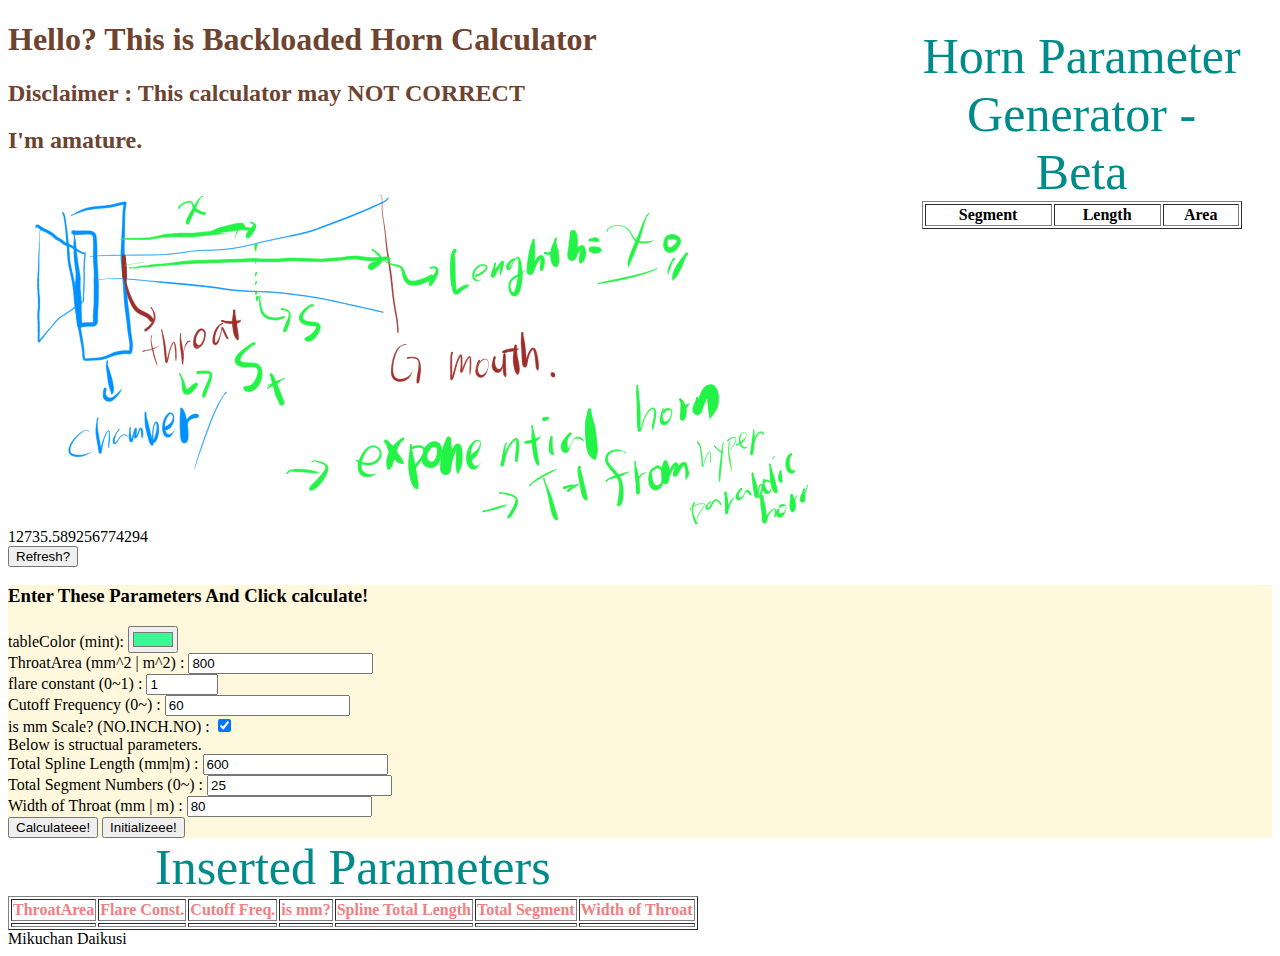
==== Calculator/index.html @ a5f78f8b "Add files via upload" ====
<!DOCTYPE html>
<head>
<link rel="shortcut icon" href="favicon.png" /><!-- MoeMoe favicon-->
<link rel="stylesheet" href="style/style.css">
</head>

<title>
    Back Loaded Horn Calculator! For Newbee
</title>



<html>

<div id = "TopPage">
    <h1> Hello? This is Backloaded Horn Calculator</h1>

    <h2>Disclaimer : This calculator may NOT CORRECT </h2>
    <h2>  I'm amature.</h2>
    <img id = "SPECimage" src = "images/SPECS.png">
</div>

<body>
    <div id = "Ans"></div> <!--Temporary Answer Value AT END? PLEASE CHANGE TO TABLE!!!!-->

    <div id = "table"></div>
        <button onclick='console.log("Refreshing")'>Refresh?</button>

        <div id = "dataInput">
        <h3>Enter These Parameters And Click calculate! <br/></h3>
        <form id = "parameterInput" onsubmit="return false;" method="post">
            tableColor (mint): <input type = "color" id= "tableColor" value = "#3BF796"><br>
            ThroatArea (mm^2 | m^2) : <input type = "number" id = "throatArea" size = 10 value = "800"><br>
            flare constant (0~1) : <input type = "number" id = "flareConst" min = "0" max = "1" step = "0.01" value = "1"><br>
            Cutoff Frequency (0~) : <input type = "number" id = "cutOffFreq" value ="60"><br>
            is mm Scale? (NO.INCH.NO) : <input type = "checkbox" id = "ismm" checked><br>

            Below is structual parameters.<br>
            Total Spline Length (mm|m) : <input type = "number" id = "splineTotLength" value ="600"><br>
            Total Segment Numbers (0~) : <input type = "number" id = "totalSegmentNum" value = "25"><br>
            Width of Throat (mm | m) : <input type = "number" id = "throatWidth" value = "80"><br>
            

            <input type = "submit" value = "Calculateee!" onclick="updateParameter()">
            <input type = "reset" value = "Initializeee!">
        </form>
        <!--Get Value from input with { document.getElementById("id").value } -->
    </div>  
    <div id = "ParametersTable">
        <table border = "1"> <!-- Table For Calculating Functions. If you don't know Variables, Please View Images.  -->

            <caption id = "capParametersTable">Inserted Parameters</caption>
            <tr>
                <th>ThroatArea</th>
                <th>Flare Const.</th>
                <th>Cutoff Freq.</th>
                <th>is mm?</th>
                <th>Spline Total Length</th>
                <th>Total Segment</th>
                <th>Width of Throat</th>

            </tr>
            
            <tr id = "tdParametersTable">
                <td id = "tdthroatArea"></td>
                <td id = "tdflareConst"></td>
                <td id = "tdcutOffFreq"></td>
                <td id = "tdismm"></td>
                <td id = "tdsplineTotLength"></td>
                <td id = "tdtotalSegmentNum"></td>
                <td id = "tdthroatWidth"></td>

            </tr>
        </table>
    </div>

    <table border = "1" id = "calculatedTable">
        <caption id = "capCalculatedTable">Horn Parameter Generator - Beta</caption>
        <tr>
            <th>Segment</th>
            <th>Length</th>
            <th>Area</th>
        </tr>
        <div id = "insertTableParameter"></div>
    </table>
    <div contenteditable>Mikuchan Daikusi</div>
</body>


<!--
<script src="https://unpkg.com/d3@3/d3.min.js"></script>
<script src="https://unpkg.com/function-plot@1/dist/function-plot.js"></script>
<script src="https://cdn.jsdelivr.net/npm/nerdamer@latest/nerdamer.core.js"></script>
<script src="https://cdn.jsdelivr.net/npm/nerdamer@latest/Algebra.js"></script>
<script src="https://cdn.jsdelivr.net/npm/nerdamer@latest/Calculus.js"></script>
<script src="https://cdn.jsdelivr.net/npm/nerdamer@latest/Solve.js"></script>
-->
<script src = "script/calc.js"></script>
</html>
---- Calculator/style/style.css ----
#TopPage{
    color:#6E4330;
    max-width:80%;
    height:auto;
}

#SPECimage{
    max-width:80%;
    height:auto;
}
#ParametersTable{
    color:lightcoral;
    max-width:80%;
    height:auto;
}
    #tdParametersTable{
        color:lightseagreen;

    }
    #capParametersTable{
        color:darkcyan;
        font-size: 50px;
    }

#dataInput{
    border-width: thin;
    border: cadetblue;
    background-color: cornsilk;
}

#calculatedTable{
    position:absolute;
    top:3%;
    right:3%;
    width:25%;
    max-width:30%;
    height:auto;
}

    #capCalculatedTable{
        color:darkcyan;
        font-size: 50px;
    }
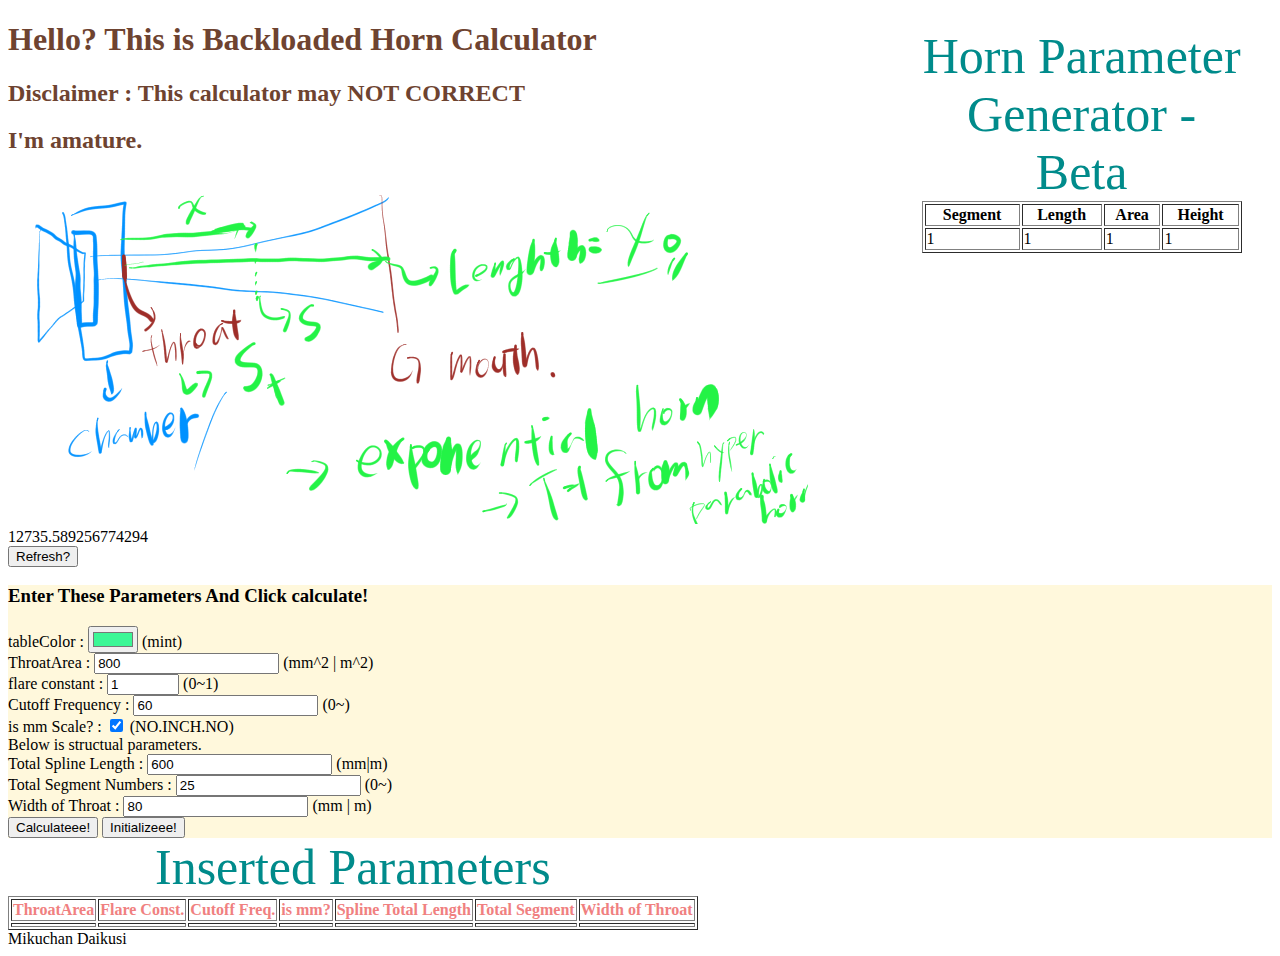
==== commit f39ce929: "Small Edit... Due to Battery Out" ====
--- a/Calculator/index.html
+++ b/Calculator/index.html
@@ -7,7 +7,7 @@
 <title>
     Back Loaded Horn Calculator! For Newbee
 </title>
-
+<!-- 수정? -->
 
 
 <html>
@@ -29,16 +29,16 @@
         <div id = "dataInput">
         <h3>Enter These Parameters And Click calculate! <br/></h3>
         <form id = "parameterInput" onsubmit="return false;" method="post">
-            tableColor (mint): <input type = "color" id= "tableColor" value = "#3BF796"><br>
-            ThroatArea (mm^2 | m^2) : <input type = "number" id = "throatArea" size = 10 value = "800"><br>
-            flare constant (0~1) : <input type = "number" id = "flareConst" min = "0" max = "1" step = "0.01" value = "1"><br>
-            Cutoff Frequency (0~) : <input type = "number" id = "cutOffFreq" value ="60"><br>
-            is mm Scale? (NO.INCH.NO) : <input type = "checkbox" id = "ismm" checked><br>
+            tableColor : <input type = "color" id= "tableColor" value = "#3BF796"> (mint)<br>
+            ThroatArea : <input type = "number" id = "throatArea" size = 10 value = "800"> (mm^2 | m^2)<br>
+            flare constant : <input type = "number" id = "flareConst" min = "0" max = "1" step = "0.01" value = "1"> (0~1)<br>
+            Cutoff Frequency : <input type = "number" id = "cutOffFreq" value ="60"> (0~)<br>
+            is mm Scale? : <input type = "checkbox" id = "ismm" checked> (NO.INCH.NO)<br>
 
             Below is structual parameters.<br>
-            Total Spline Length (mm|m) : <input type = "number" id = "splineTotLength" value ="600"><br>
-            Total Segment Numbers (0~) : <input type = "number" id = "totalSegmentNum" value = "25"><br>
-            Width of Throat (mm | m) : <input type = "number" id = "throatWidth" value = "80"><br>
+            Total Spline Length : <input type = "number" id = "splineTotLength" value ="600"> (mm|m)<br>
+            Total Segment Numbers : <input type = "number" id = "totalSegmentNum" value = "25"> (0~)<br>
+            Width of Throat : <input type = "number" id = "throatWidth" value = "80"> (mm | m)<br>
             
 
             <input type = "submit" value = "Calculateee!" onclick="updateParameter()">
@@ -80,8 +80,19 @@
             <th>Segment</th>
             <th>Length</th>
             <th>Area</th>
+            <th>Height</th>
         </tr>
-        <div id = "insertTableParameter"></div>
+        <div id = "insertTableParameter"><!--wrapper For Table Loc-->
+            <div id = "calcTable"><!-- Here Comes Tables.-->
+                <tr>
+                    <td>1</td>
+                    <td>1</td>
+                    <td>1</td>
+                    <td>1</td>
+                    
+                </tr>   
+            </div>
+        </div>
     </table>
     <div contenteditable>Mikuchan Daikusi</div>
 </body>
@@ -96,4 +107,4 @@
 <script src="https://cdn.jsdelivr.net/npm/nerdamer@latest/Solve.js"></script>
 -->
 <script src = "script/calc.js"></script>
-</html>+</html>
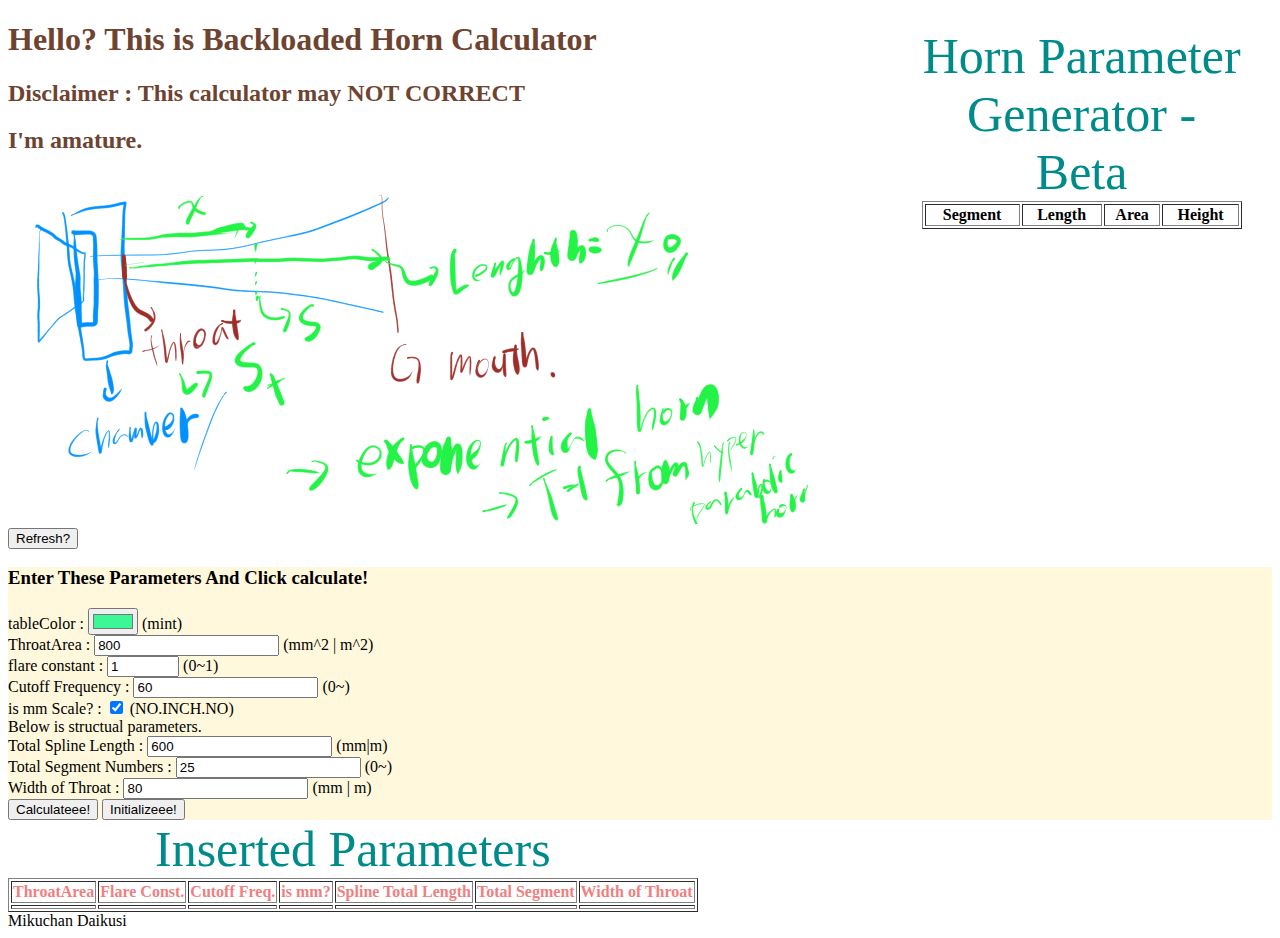
==== commit 8a0f49cb: "simplify With Jquery? Fixes #5" ====
--- a/Calculator/index.html
+++ b/Calculator/index.html
@@ -2,6 +2,9 @@
 <head>
 <link rel="shortcut icon" href="favicon.png" /><!-- MoeMoe favicon-->
 <link rel="stylesheet" href="style/style.css">
+<script src = "script/jquery.js"></script> <!-- Run First!!!! For PReventing ERRORS.-->
+<script src = "script/calc.js"></script>
+
 </head>
 
 <title>
@@ -73,7 +76,7 @@
             </tr>
         </table>
     </div>
-
+    <div id = "calculatedTableWrapper">
     <table border = "1" id = "calculatedTable">
         <caption id = "capCalculatedTable">Horn Parameter Generator - Beta</caption>
         <tr>
@@ -82,18 +85,9 @@
             <th>Area</th>
             <th>Height</th>
         </tr>
-        <div id = "insertTableParameter"><!--wrapper For Table Loc-->
-            <div id = "calcTable"><!-- Here Comes Tables.-->
-                <tr>
-                    <td>1</td>
-                    <td>1</td>
-                    <td>1</td>
-                    <td>1</td>
-                    
-                </tr>   
-            </div>
-        </div>
+        <!--Below Comes Calculated Datas... Please Check? -->
     </table>
+    </div>
     <div contenteditable>Mikuchan Daikusi</div>
 </body>
 
@@ -106,5 +100,4 @@
 <script src="https://cdn.jsdelivr.net/npm/nerdamer@latest/Calculus.js"></script>
 <script src="https://cdn.jsdelivr.net/npm/nerdamer@latest/Solve.js"></script>
 -->
-<script src = "script/calc.js"></script>
 </html>
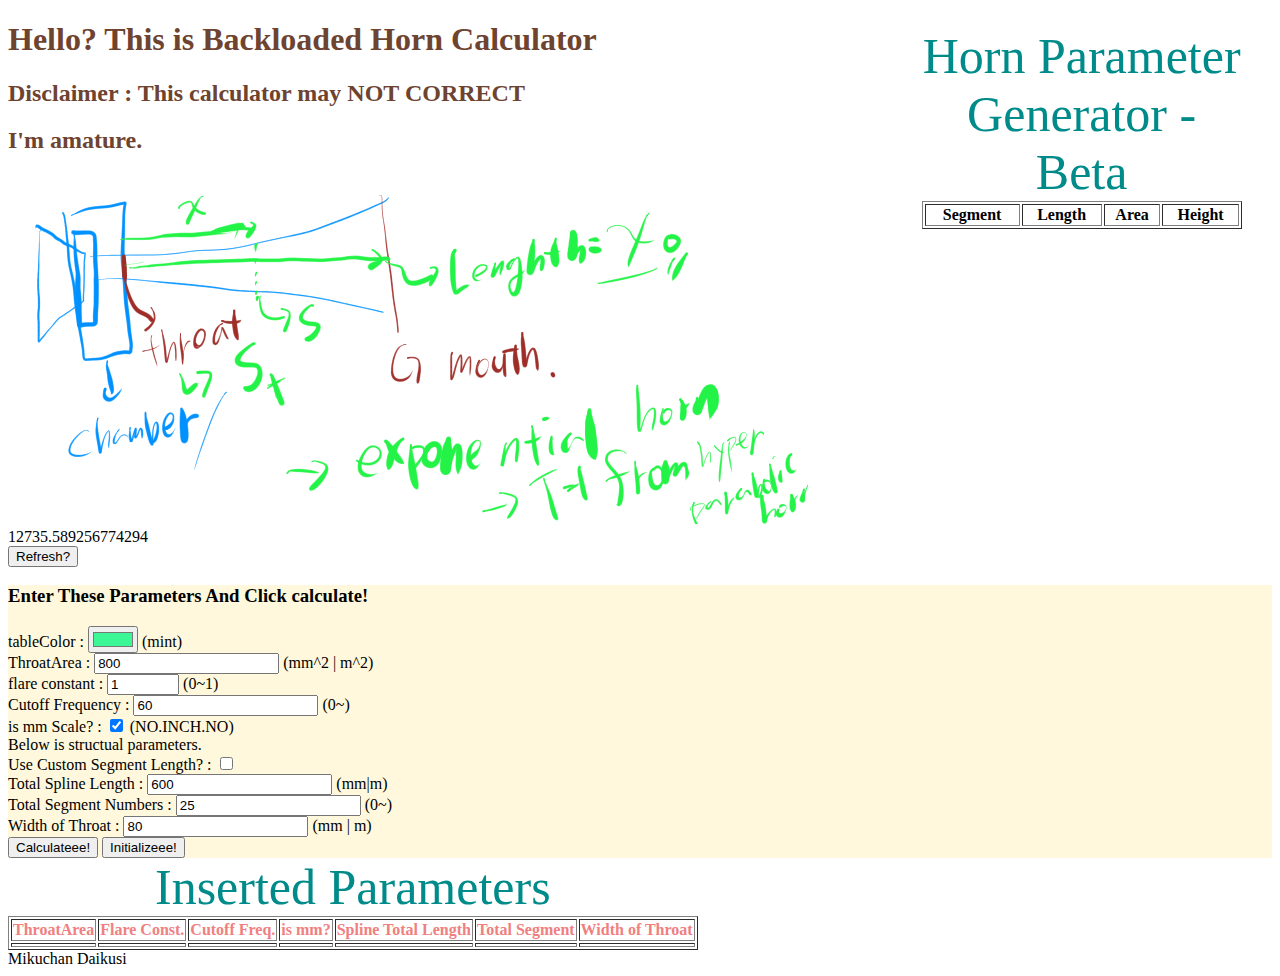
==== commit ff603621: "commit add!" ====
--- a/Calculator/index.html
+++ b/Calculator/index.html
@@ -2,8 +2,7 @@
 <head>
 <link rel="shortcut icon" href="favicon.png" /><!-- MoeMoe favicon-->
 <link rel="stylesheet" href="style/style.css">
-<script src = "script/jquery.js"></script> <!-- Run First!!!! For PReventing ERRORS.-->
-<script src = "script/calc.js"></script>
+<script src = "script/jquery.js"></script> <!-- Run First!!!!-->
 
 </head>
 
@@ -39,6 +38,7 @@
             is mm Scale? : <input type = "checkbox" id = "ismm" checked> (NO.INCH.NO)<br>
 
             Below is structual parameters.<br>
+            Use Custom Segment Length? : <input type = "checkbox" id = "customSegmentLength" unchecked><br>
             Total Spline Length : <input type = "number" id = "splineTotLength" value ="600"> (mm|m)<br>
             Total Segment Numbers : <input type = "number" id = "totalSegmentNum" value = "25"> (0~)<br>
             Width of Throat : <input type = "number" id = "throatWidth" value = "80"> (mm | m)<br>
@@ -100,4 +100,5 @@
 <script src="https://cdn.jsdelivr.net/npm/nerdamer@latest/Calculus.js"></script>
 <script src="https://cdn.jsdelivr.net/npm/nerdamer@latest/Solve.js"></script>
 -->
+<script src = "script/calc.js"></script>
 </html>
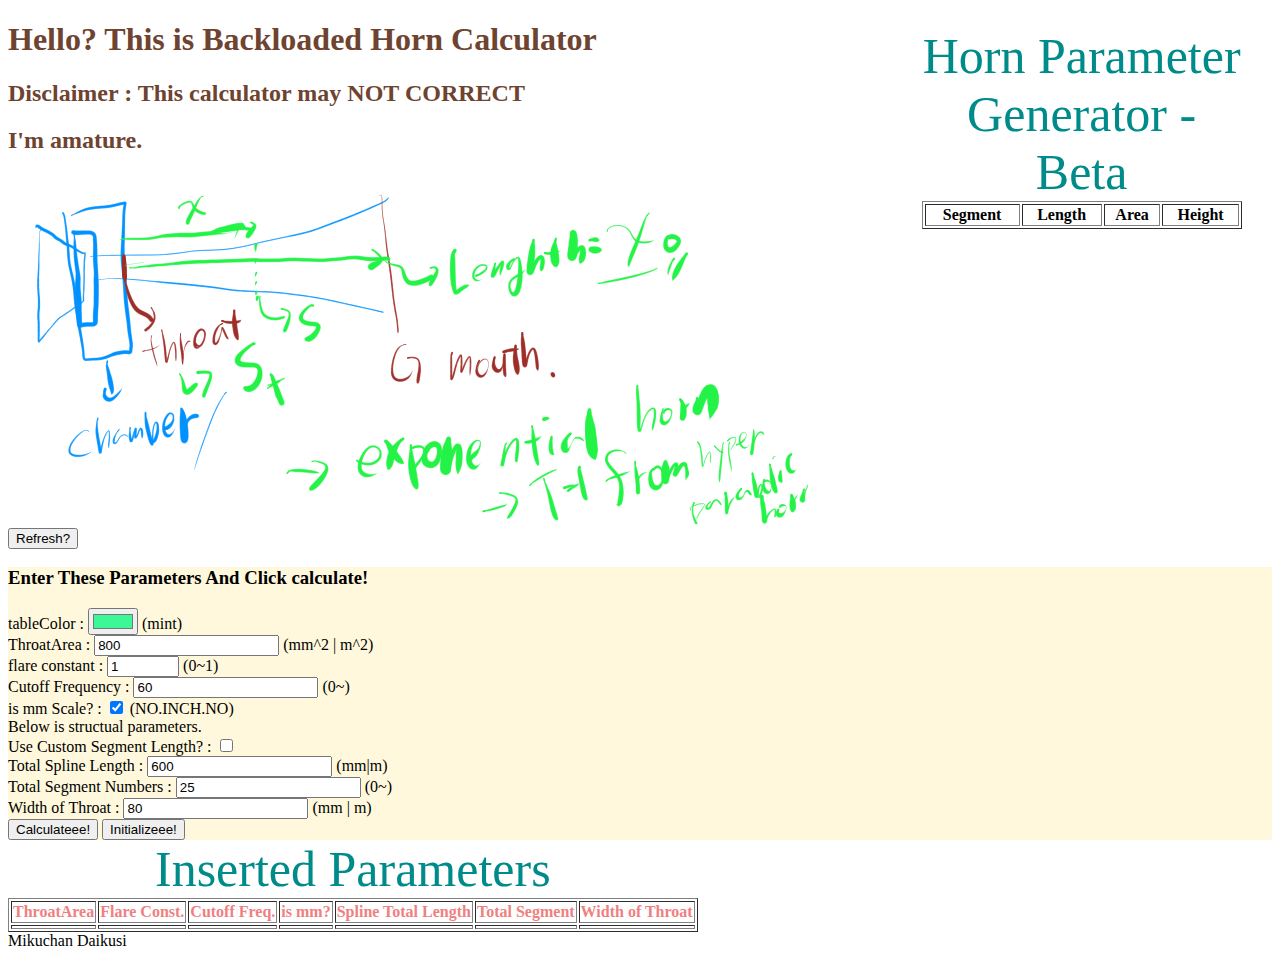
==== commit 91f70708: "Merge branch 'master' of https://github.com/lolisakio/BackLoadedHorn-Parameter-Calculator into maste" ====
--- a/Calculator/index.html
+++ b/Calculator/index.html
@@ -2,7 +2,9 @@
 <head>
 <link rel="shortcut icon" href="favicon.png" /><!-- MoeMoe favicon-->
 <link rel="stylesheet" href="style/style.css">
-<script src = "script/jquery.js"></script> <!-- Run First!!!!-->
+
+<script src = "script/jquery.js"></script> <!-- Run First!!!! For PReventing ERRORS.-->
+<script src = "script/calc.js"></script>
 
 </head>
 
@@ -100,5 +102,4 @@
 <script src="https://cdn.jsdelivr.net/npm/nerdamer@latest/Calculus.js"></script>
 <script src="https://cdn.jsdelivr.net/npm/nerdamer@latest/Solve.js"></script>
 -->
-<script src = "script/calc.js"></script>
 </html>
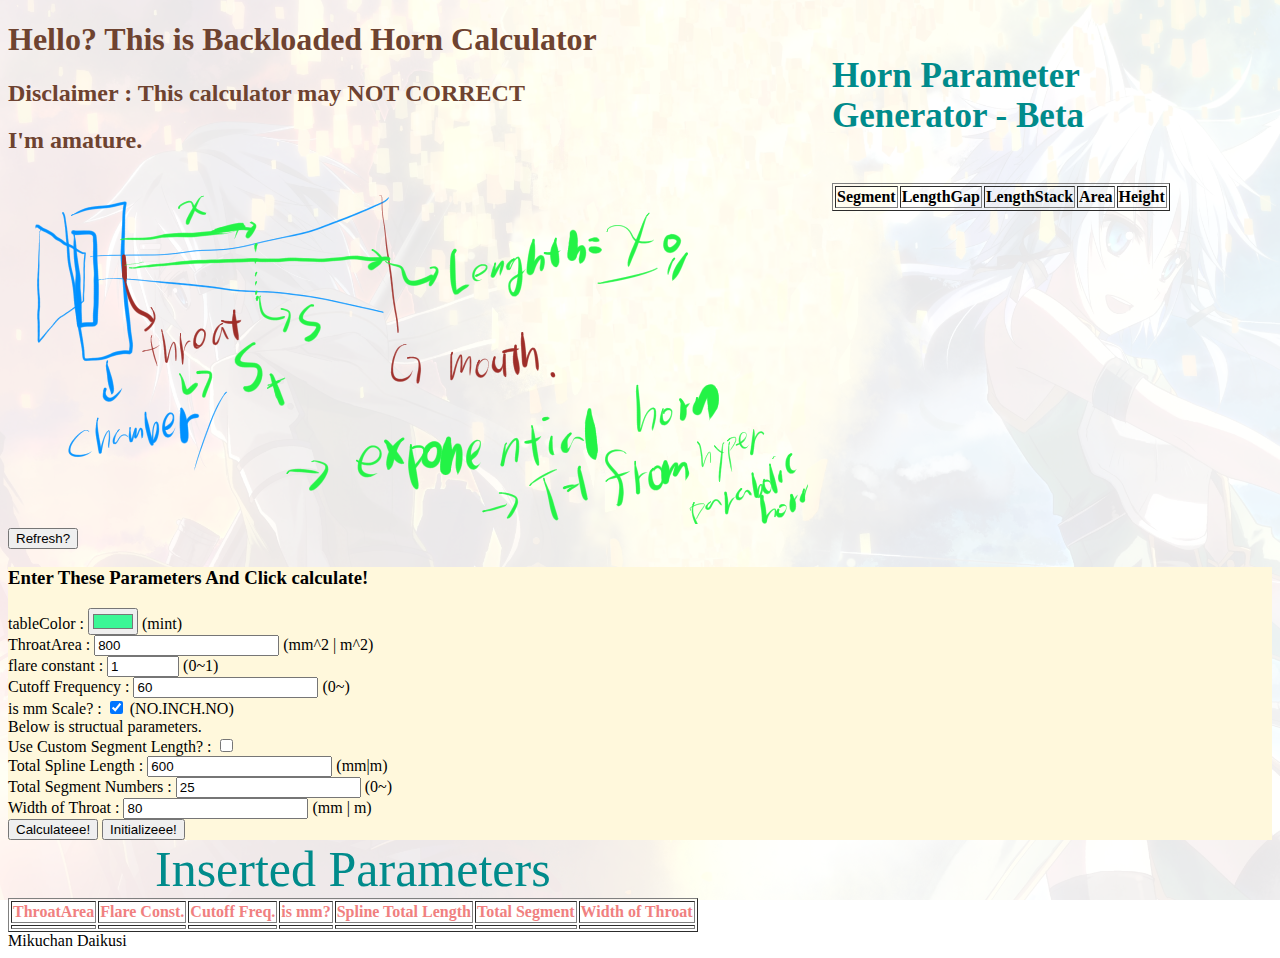
==== commit 2d193a5a: "Small FIxes" ====
--- a/Calculator/index.html
+++ b/Calculator/index.html
@@ -25,6 +25,8 @@
 </div>
 
 <body>
+    <div id = "BG"></div>
+    <div id = "BG-White"></div>
     <div id = "Ans"></div> <!--Temporary Answer Value AT END? PLEASE CHANGE TO TABLE!!!!-->
 
     <div id = "table"></div>
@@ -42,7 +44,9 @@
             Below is structual parameters.<br>
             Use Custom Segment Length? : <input type = "checkbox" id = "customSegmentLength" unchecked><br>
             Total Spline Length : <input type = "number" id = "splineTotLength" value ="600"> (mm|m)<br>
+            <div id = "totSegWrapper">
             Total Segment Numbers : <input type = "number" id = "totalSegmentNum" value = "25"> (0~)<br>
+            </div>
             Width of Throat : <input type = "number" id = "throatWidth" value = "80"> (mm | m)<br>
             
 
@@ -52,6 +56,7 @@
         <!--Get Value from input with { document.getElementById("id").value } -->
     </div>  
     <div id = "ParametersTable">
+
         <table border = "1"> <!-- Table For Calculating Functions. If you don't know Variables, Please View Images.  -->
 
             <caption id = "capParametersTable">Inserted Parameters</caption>
@@ -79,11 +84,20 @@
         </table>
     </div>
     <div id = "calculatedTableWrapper">
+        <h2 id = "calcTableCaption">Horn Parameter Generator - Beta</h2>
+        <div id = "CalcTableGadget">
+            <button id = "calcTableAddRow">AddRow</button>
+            <button id = "calcTableRemoveRow">RemoveRow</button>
+            <button id = "calcTableRefresh">Refresh</button>
+        </div>
+        <br>
+        
     <table border = "1" id = "calculatedTable">
-        <caption id = "capCalculatedTable">Horn Parameter Generator - Beta</caption>
+        <caption id = "capCalculatedTable"></caption>
         <tr>
             <th>Segment</th>
-            <th>Length</th>
+            <th>LengthGap</th>
+            <th>LengthStack</th>
             <th>Area</th>
             <th>Height</th>
         </tr>
--- a/Calculator/style/style.css
+++ b/Calculator/style/style.css
@@ -14,8 +14,7 @@
     height:auto;
 }
     #tdParametersTable{
-        color:lightseagreen;
-
+        color:lightseagre 
     }
     #capParametersTable{
         color:darkcyan;
@@ -28,16 +27,43 @@
     background-color: cornsilk;
 }
 
-#calculatedTable{
+#calculatedTableWrapper{
     position:absolute;
     top:3%;
-    right:3%;
+    right:10%;
     width:25%;
     max-width:30%;
     height:auto;
 }
 
-    #capCalculatedTable{
+    #calcTableCaption{
         color:darkcyan;
-        font-size: 50px;
-    }+        font-size: 35px;
+    }
+
+#BG{
+    position:absolute;
+    z-index:-999;
+    width:100%;
+    height:100%;
+    top:0px;
+    left:0px;
+    background-size: cover;
+    background-repeat: no-repeat;
+    background-image: url("../images/ShinonChan.jpg");
+}
+
+#BG-White{
+    position:absolute;
+    z-index:-998;
+    top:0px;
+    left:0px;
+    width:100%;
+    height:100%;
+    background-color:white;
+    opacity:90%;
+}
+   
+    
+
+
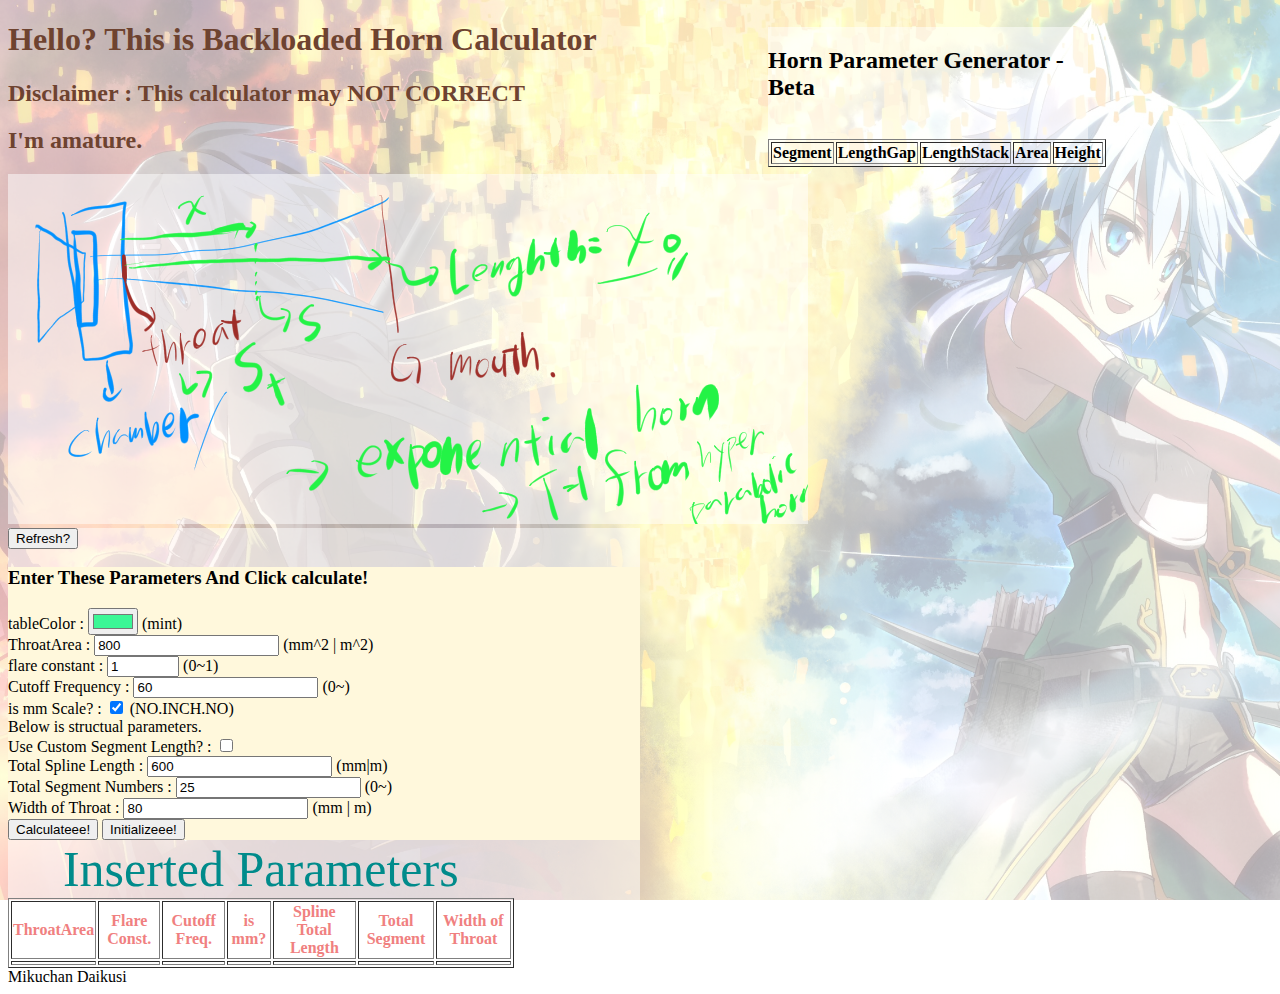
==== commit cd852614: "Add Copy To Clipboard Function! @ Custom Table  / should Fix Table Clipping" ====
--- a/Calculator/index.html
+++ b/Calculator/index.html
@@ -28,60 +28,61 @@
     <div id = "BG"></div>
     <div id = "BG-White"></div>
     <div id = "Ans"></div> <!--Temporary Answer Value AT END? PLEASE CHANGE TO TABLE!!!!-->
+    <div id = "leftBodyWrapper">
+        <div id = "table"></div>
+            <button onclick='console.log("Refreshing")'>Refresh?</button>
 
-    <div id = "table"></div>
-        <button onclick='console.log("Refreshing")'>Refresh?</button>
+            <div id = "dataInput">
+            <h3>Enter These Parameters And Click calculate! <br/></h3>
+            <form id = "parameterInput" onsubmit="return false;" method="post">
+                tableColor : <input type = "color" id= "tableColor" value = "#3BF796"> (mint)<br>
+                ThroatArea : <input type = "number" id = "throatArea" size = 10 value = "800"> (mm^2 | m^2)<br>
+                flare constant : <input type = "number" id = "flareConst" min = "0" max = "1" step = "0.01" value = "1"> (0~1)<br>
+                Cutoff Frequency : <input type = "number" id = "cutOffFreq" value ="60"> (0~)<br>
+                is mm Scale? : <input type = "checkbox" id = "ismm" checked> (NO.INCH.NO)<br>
 
-        <div id = "dataInput">
-        <h3>Enter These Parameters And Click calculate! <br/></h3>
-        <form id = "parameterInput" onsubmit="return false;" method="post">
-            tableColor : <input type = "color" id= "tableColor" value = "#3BF796"> (mint)<br>
-            ThroatArea : <input type = "number" id = "throatArea" size = 10 value = "800"> (mm^2 | m^2)<br>
-            flare constant : <input type = "number" id = "flareConst" min = "0" max = "1" step = "0.01" value = "1"> (0~1)<br>
-            Cutoff Frequency : <input type = "number" id = "cutOffFreq" value ="60"> (0~)<br>
-            is mm Scale? : <input type = "checkbox" id = "ismm" checked> (NO.INCH.NO)<br>
+                Below is structual parameters.<br>
+                Use Custom Segment Length? : <input type = "checkbox" id = "customSegmentLength" unchecked><br>
+                Total Spline Length : <input type = "number" id = "splineTotLength" value ="600"> (mm|m)<br>
+                <div id = "totSegWrapper">
+                Total Segment Numbers : <input type = "number" id = "totalSegmentNum" value = "25"> (0~)<br>
+                </div>
+                Width of Throat : <input type = "number" id = "throatWidth" value = "80"> (mm | m)<br>
+                
 
-            Below is structual parameters.<br>
-            Use Custom Segment Length? : <input type = "checkbox" id = "customSegmentLength" unchecked><br>
-            Total Spline Length : <input type = "number" id = "splineTotLength" value ="600"> (mm|m)<br>
-            <div id = "totSegWrapper">
-            Total Segment Numbers : <input type = "number" id = "totalSegmentNum" value = "25"> (0~)<br>
-            </div>
-            Width of Throat : <input type = "number" id = "throatWidth" value = "80"> (mm | m)<br>
-            
+                <input type = "submit" value = "Calculateee!" onclick="updateParameter()">
+                <input type = "reset" value = "Initializeee!">
+            </form>
+            <!--Get Value from input with { document.getElementById("id").value } -->
+        </div>  
+        <div id = "ParametersTable">
 
-            <input type = "submit" value = "Calculateee!" onclick="updateParameter()">
-            <input type = "reset" value = "Initializeee!">
-        </form>
-        <!--Get Value from input with { document.getElementById("id").value } -->
-    </div>  
-    <div id = "ParametersTable">
+            <table border = "1"> <!-- Table For Calculating Functions. If you don't know Variables, Please View Images.  -->
 
-        <table border = "1"> <!-- Table For Calculating Functions. If you don't know Variables, Please View Images.  -->
+                <caption id = "capParametersTable">Inserted Parameters</caption>
+                <tr>
+                    <th>ThroatArea</th>
+                    <th>Flare Const.</th>
+                    <th>Cutoff Freq.</th>
+                    <th>is mm?</th>
+                    <th>Spline Total Length</th>
+                    <th>Total Segment</th>
+                    <th>Width of Throat</th>
 
-            <caption id = "capParametersTable">Inserted Parameters</caption>
-            <tr>
-                <th>ThroatArea</th>
-                <th>Flare Const.</th>
-                <th>Cutoff Freq.</th>
-                <th>is mm?</th>
-                <th>Spline Total Length</th>
-                <th>Total Segment</th>
-                <th>Width of Throat</th>
+                </tr>
+                
+                <tr id = "tdParametersTable">
+                    <td id = "tdthroatArea"></td>
+                    <td id = "tdflareConst"></td>
+                    <td id = "tdcutOffFreq"></td>
+                    <td id = "tdismm"></td>
+                    <td id = "tdsplineTotLength"></td>
+                    <td id = "tdtotalSegmentNum"></td>
+                    <td id = "tdthroatWidth"></td>
 
-            </tr>
-            
-            <tr id = "tdParametersTable">
-                <td id = "tdthroatArea"></td>
-                <td id = "tdflareConst"></td>
-                <td id = "tdcutOffFreq"></td>
-                <td id = "tdismm"></td>
-                <td id = "tdsplineTotLength"></td>
-                <td id = "tdtotalSegmentNum"></td>
-                <td id = "tdthroatWidth"></td>
-
-            </tr>
-        </table>
+                </tr>
+            </table>
+        </div>
     </div>
     <div id = "calculatedTableWrapper">
         <h2 id = "calcTableCaption">Horn Parameter Generator - Beta</h2>
@@ -94,15 +95,18 @@
         
     <table border = "1" id = "calculatedTable">
         <caption id = "capCalculatedTable"></caption>
-        <tr>
-            <th>Segment</th>
-            <th>LengthGap</th>
-            <th>LengthStack</th>
-            <th>Area</th>
-            <th>Height</th>
-        </tr>
+        <tbody>
+            <tr>
+                <th>Segment</th>
+                <th>LengthGap</th>
+                <th>LengthStack</th>
+                <th>Area</th>
+                <th>Height</th>
+            </tr>
         <!--Below Comes Calculated Datas... Please Check? -->
+    </tbody>
     </table>
+    <div id = "lengthTotalERROR"></div>
     </div>
     <div contenteditable>Mikuchan Daikusi</div>
 </body>
--- a/Calculator/style/style.css
+++ b/Calculator/style/style.css
@@ -3,15 +3,25 @@
     max-width:80%;
     height:auto;
 }
+#leftBodyWrapper{
+    background-color:rgba(255,255,255,.5);
+    background-size:contain;
+    max-width:50%;
+
+}
 
 #SPECimage{
     max-width:80%;
     height:auto;
+    background-color:rgba(255,255,255,.5);
+    background-size:contain;
+
 }
 #ParametersTable{
     color:lightcoral;
     max-width:80%;
     height:auto;
+    
 }
     #tdParametersTable{
         color:lightseagre 
@@ -22,24 +32,22 @@
     }
 
 #dataInput{
-    border-width: thin;
     border: cadetblue;
     background-color: cornsilk;
+    background-size:contain;
+
 }
 
 #calculatedTableWrapper{
     position:absolute;
     top:3%;
-    right:10%;
+    right:15%;
     width:25%;
     max-width:30%;
     height:auto;
+    background-color:rgba(255,255,255,.5);
+    background-size: auto auto;
 }
-
-    #calcTableCaption{
-        color:darkcyan;
-        font-size: 35px;
-    }
 
 #BG{
     position:absolute;
@@ -61,9 +69,15 @@
     width:100%;
     height:100%;
     background-color:white;
-    opacity:90%;
+    opacity:65%;
+}
+#lengthTotalERROR{
+    color:palevioletred;
+    font-size:15px;
 }
    
-    
+.selected {
+    color: rgb(229,86,120);
+}
 
 
